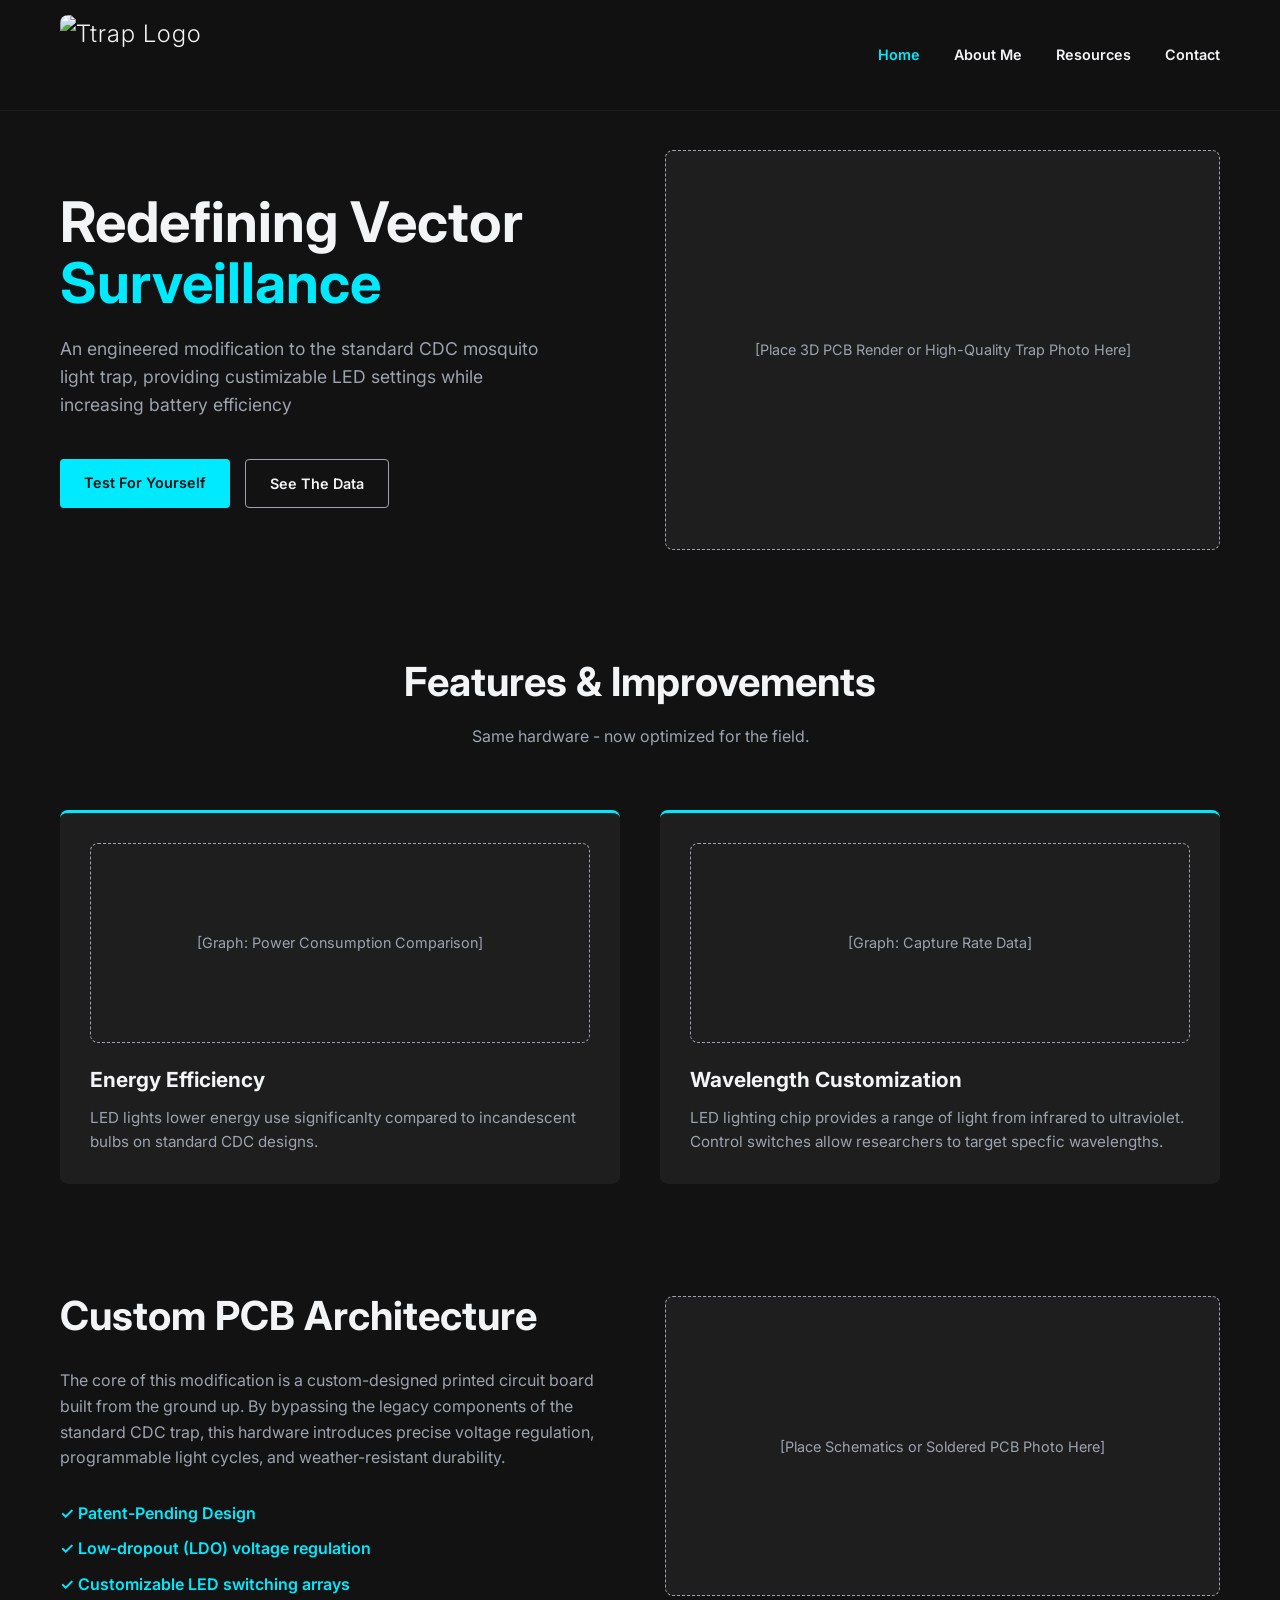
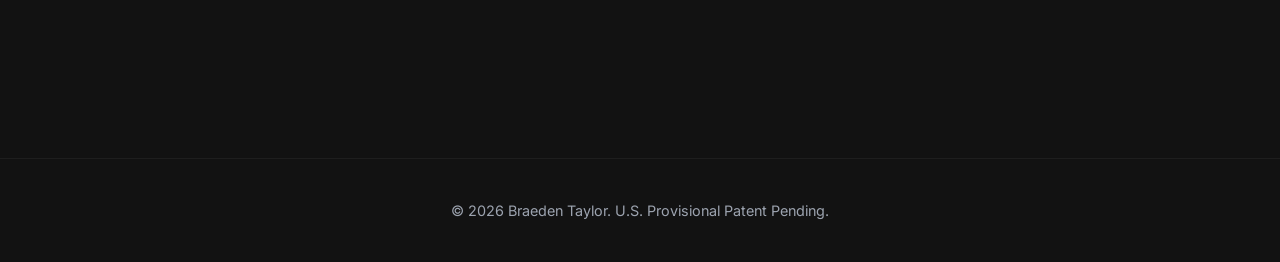
==== index.html @ c658a719 "Update logo and improve section titles and descriptions Updated logo image and modified section head" ====
<!DOCTYPE html>
<html lang="en">
<head>
    <meta charset="UTF-8">
    <meta name="viewport" content="width=device-width, initial-scale=1.0">
    <title>TaylorTraps | Next-Gen Vector Surveillance</title>
    <link rel="stylesheet" href="css/style.css">
    <link href="https://fonts.googleapis.com/css2?family=Inter:wght@300;400;600;800&display=swap" rel="stylesheet">
</head>
<body>

    <header>
        <div class="nav-container">
            <div class="logo"><img src="assets/images/Ttraplogo4.png" alt="Ttrap Logo" style="height:80px; width:auto; border-radius:8px; display:block;"></div>
            <nav>
                <a href="index.html" class="active">Home</a>
                <a href="about.html">About Me</a>
                <a href="resources.html">Resources</a>
                <a href="contact.html">Contact</a>
            </nav>
        </div>
    </header>

    <main>
        <section class="hero fade-in">
            <div class="hero-text">
                <h1>Redefining Vector <br><span class="highlight">Surveillance</span></h1>
                <p>An engineered modification to the standard CDC mosquito light trap, providing custimizable LED settings while increasing battery efficiency</p>
                <div class="cta-buttons">
                    <a href="contact.html" class="btn btn-primary">Test For Yourself</a>
                    <a href="#research" class="btn btn-secondary">See The Data</a>
                </div>
            </div>
            
            <div class="hero-visual">
                <div class="placeholder-box tall">
                    [Place 3D PCB Render or High-Quality Trap Photo Here]
                    </div>
            </div>
        </section>

        <section id="research" class="stats-section fade-in">
            <div class="section-header">
                <h2>Features & Improvements</h2>
                <p>Same hardware - now optimized for the field.</p>
            </div>
            
            <div class="stats-grid">
                <div class="stat-card">
                    <div class="placeholder-box graph">
                        [Graph: Power Consumption Comparison]
                        </div>
                    <h3>Energy Efficiency</h3>
                    <p>LED lights lower energy use significanlty compared to incandescent bulbs on standard CDC designs.</p>
                </div>

                <div class="stat-card">
                    <div class="placeholder-box graph">
                        [Graph: Capture Rate Data]
                        </div>
                    <h3>Wavelength Customization</h3>
                    <p>LED lighting chip provides a range of light from infrared to ultraviolet. Control switches allow researchers to target specfic wavelengths.</p>
                </div>
            </div>
        </section>

        <section class="hardware-section fade-in">
            <div class="hardware-content">
                <h2>Custom PCB Architecture</h2>
                <p>The core of this modification is a custom-designed printed circuit board built from the ground up. By bypassing the legacy components of the standard CDC trap, this hardware introduces precise voltage regulation, programmable light cycles, and weather-resistant durability.</p>
                <ul class="feature-list">
                    <li>✓ Patent-Pending Design</li>
                    <li>✓ Low-dropout (LDO) voltage regulation</li>
                    <li>✓ Customizable LED switching arrays</li>
                </ul>
            </div>
            <div class="hardware-visual">
                <div class="placeholder-box wide">
                    [Place Schematics or Soldered PCB Photo Here]
                    </div>
            </div>
        </section>
    </main>

    <footer>
        <p>&copy; 2026 Braeden Taylor. U.S. Provisional Patent Pending.</p>
    </footer>

    <script>
        // This script watches for elements with the 'fade-in' class and makes them visible when you scroll to them
        const observer = new IntersectionObserver((entries) => {
            entries.forEach(entry => {
                if (entry.isIntersecting) {
                    entry.target.classList.add('visible');
                }
            });
        }, { threshold: 0.15 }); // Triggers when 15% of the element is visible

        const hiddenElements = document.querySelectorAll('.fade-in');
        hiddenElements.forEach((el) => observer.observe(el));
    </script>
</body>
</html>
---- css/style.css ----
/* --- VARIABLES (Color Palette) --- */
:root {
    --bg-dark: #121212;         /* Deep charcoal background */
    --bg-surface: #1E1E1E;      /* Slightly lighter for cards */
    --accent: #00EAFF;          /* High-tech cyan/electric blue */
    --accent-hover: #00b3cc;
    --text-main: #F3F4F6;
    --text-muted: #9CA3AF;
    --font-stack: 'Inter', sans-serif;
}

/* --- BASE STYLES --- */
* {
    margin: 0;
    padding: 0;
    box-sizing: border-box;
}

body {
    background-color: var(--bg-dark);
    color: var(--text-main);
    font-family: var(--font-stack);
    line-height: 1.6;
    overflow-x: hidden;
}

/* --- SCROLL ANIMATIONS --- */
.fade-in {
    opacity: 0;
    transform: translateY(40px);
    transition: opacity 0.8s ease-out, transform 0.8s ease-out;
}

.fade-in.visible {
    opacity: 1;
    transform: translateY(0);
}

/* --- NAVIGATION --- */
header {
    background-color: rgba(18, 18, 18, 0.8);
    backdrop-filter: blur(10px);
    position: fixed;
    top: 0;
    width: 100%;
    z-index: 100;
    border-bottom: 1px solid rgba(255, 255, 255, 0.05);
}

.nav-container {
    max-width: 1200px;
    margin: 0 auto;
    padding: 15px 20px;
    display: flex;
    justify-content: space-between;
    align-items: center;
}

.logo {
    display: flex;
    align-items: center;
    font-size: 1.5rem;
    font-weight: 300;
    letter-spacing: 1px;
}

.logo strong {
    color: var(--accent);
    font-weight: 800;
}

nav a {
    color: var(--text-main);
    text-decoration: none;
    margin-left: 30px;
    font-size: 0.9rem;
    font-weight: 600;
    transition: color 0.3s;
}

nav a:hover, nav a.active {
    color: var(--accent);
}

/* --- HERO SECTION --- */
.hero {
    max-width: 1200px;
    margin: 150px auto 100px;
    padding: 0 20px;
    display: flex;
    align-items: center;
    justify-content: space-between;
    gap: 50px;
}

.hero-text {
    flex: 1;
}

.hero-text h1 {
    font-size: 3.5rem;
    line-height: 1.1;
    margin-bottom: 20px;
}

.highlight {
    color: var(--accent);
}

.hero-text p {
    color: var(--text-muted);
    font-size: 1.1rem;
    margin-bottom: 40px;
    max-width: 500px;
}

/* --- BUTTONS --- */
.cta-buttons {
    display: flex;
    gap: 15px;
}

.btn {
    padding: 12px 24px;
    border-radius: 4px;
    text-decoration: none;
    font-weight: 600;
    font-size: 0.9rem;
    transition: all 0.3s;
}

.btn-primary {
    background-color: var(--accent);
    color: var(--bg-dark);
}

.btn-primary:hover {
    background-color: var(--accent-hover);
    box-shadow: 0 0 15px rgba(0, 234, 255, 0.4);
}

.btn-secondary {
    background-color: transparent;
    color: var(--text-main);
    border: 1px solid var(--text-muted);
}

.btn-secondary:hover {
    border-color: var(--accent);
    color: var(--accent);
}

/* --- PLACEHOLDERS FOR YOUR ASSETS --- */
.placeholder-box {
    background-color: var(--bg-surface);
    border: 1px dashed var(--text-muted);
    border-radius: 8px;
    display: flex;
    align-items: center;
    justify-content: center;
    color: var(--text-muted);
    font-size: 0.9rem;
    text-align: center;
    padding: 20px;
}

.hero-visual {
    flex: 1;
}

.placeholder-box.tall {
    height: 400px;
    width: 100%;
}

.placeholder-box.wide {
    height: 300px;
    width: 100%;
}

.placeholder-box.graph {
    height: 200px;
    margin-bottom: 20px;
}

/* --- STATS SECTION --- */
.stats-section {
    max-width: 1200px;
    margin: 100px auto;
    padding: 0 20px;
}

.section-header {
    text-align: center;
    margin-bottom: 60px;
}

.section-header h2 {
    font-size: 2.5rem;
    margin-bottom: 10px;
}

.section-header p {
    color: var(--text-muted);
}

.stats-grid {
    display: grid;
    grid-template-columns: 1fr 1fr;
    gap: 40px;
}

.stat-card {
    background-color: var(--bg-surface);
    padding: 30px;
    border-radius: 8px;
    border-top: 3px solid var(--accent);
}

.stat-card h3 {
    margin-bottom: 10px;
    font-size: 1.3rem;
}

.stat-card p {
    color: var(--text-muted);
    font-size: 0.95rem;
}

/* --- HARDWARE SECTION --- */
.hardware-section {
    max-width: 1200px;
    margin: 100px auto 150px;
    padding: 0 20px;
    display: flex;
    align-items: center;
    gap: 50px;
}

.hardware-content {
    flex: 1;
}

.hardware-content h2 {
    font-size: 2.5rem;
    margin-bottom: 20px;
}

.hardware-content p {
    color: var(--text-muted);
    margin-bottom: 30px;
}

.feature-list {
    list-style: none;
}

.feature-list li {
    margin-bottom: 10px;
    font-weight: 600;
    color: var(--accent);
}

.hardware-visual {
    flex: 1;
}

/* --- FOOTER --- */
footer {
    text-align: center;
    padding: 40px 20px;
    border-top: 1px solid rgba(255, 255, 255, 0.05);
    color: var(--text-muted);
    font-size: 0.9rem;
}

/* --- RESPONSIVE DESIGN (For mobile phones) --- */
@media (max-width: 768px) {
    .hero, .hardware-section {
        flex-direction: column;
        text-align: center;
        margin-top: 100px;
    }
    .cta-buttons {
        justify-content: center;
    }
    .stats-grid {
        grid-template-columns: 1fr;
    }
    .nav-container {
        flex-direction: column;
        gap: 15px;
    }
    nav a {
        margin: 0 10px;
    }
}
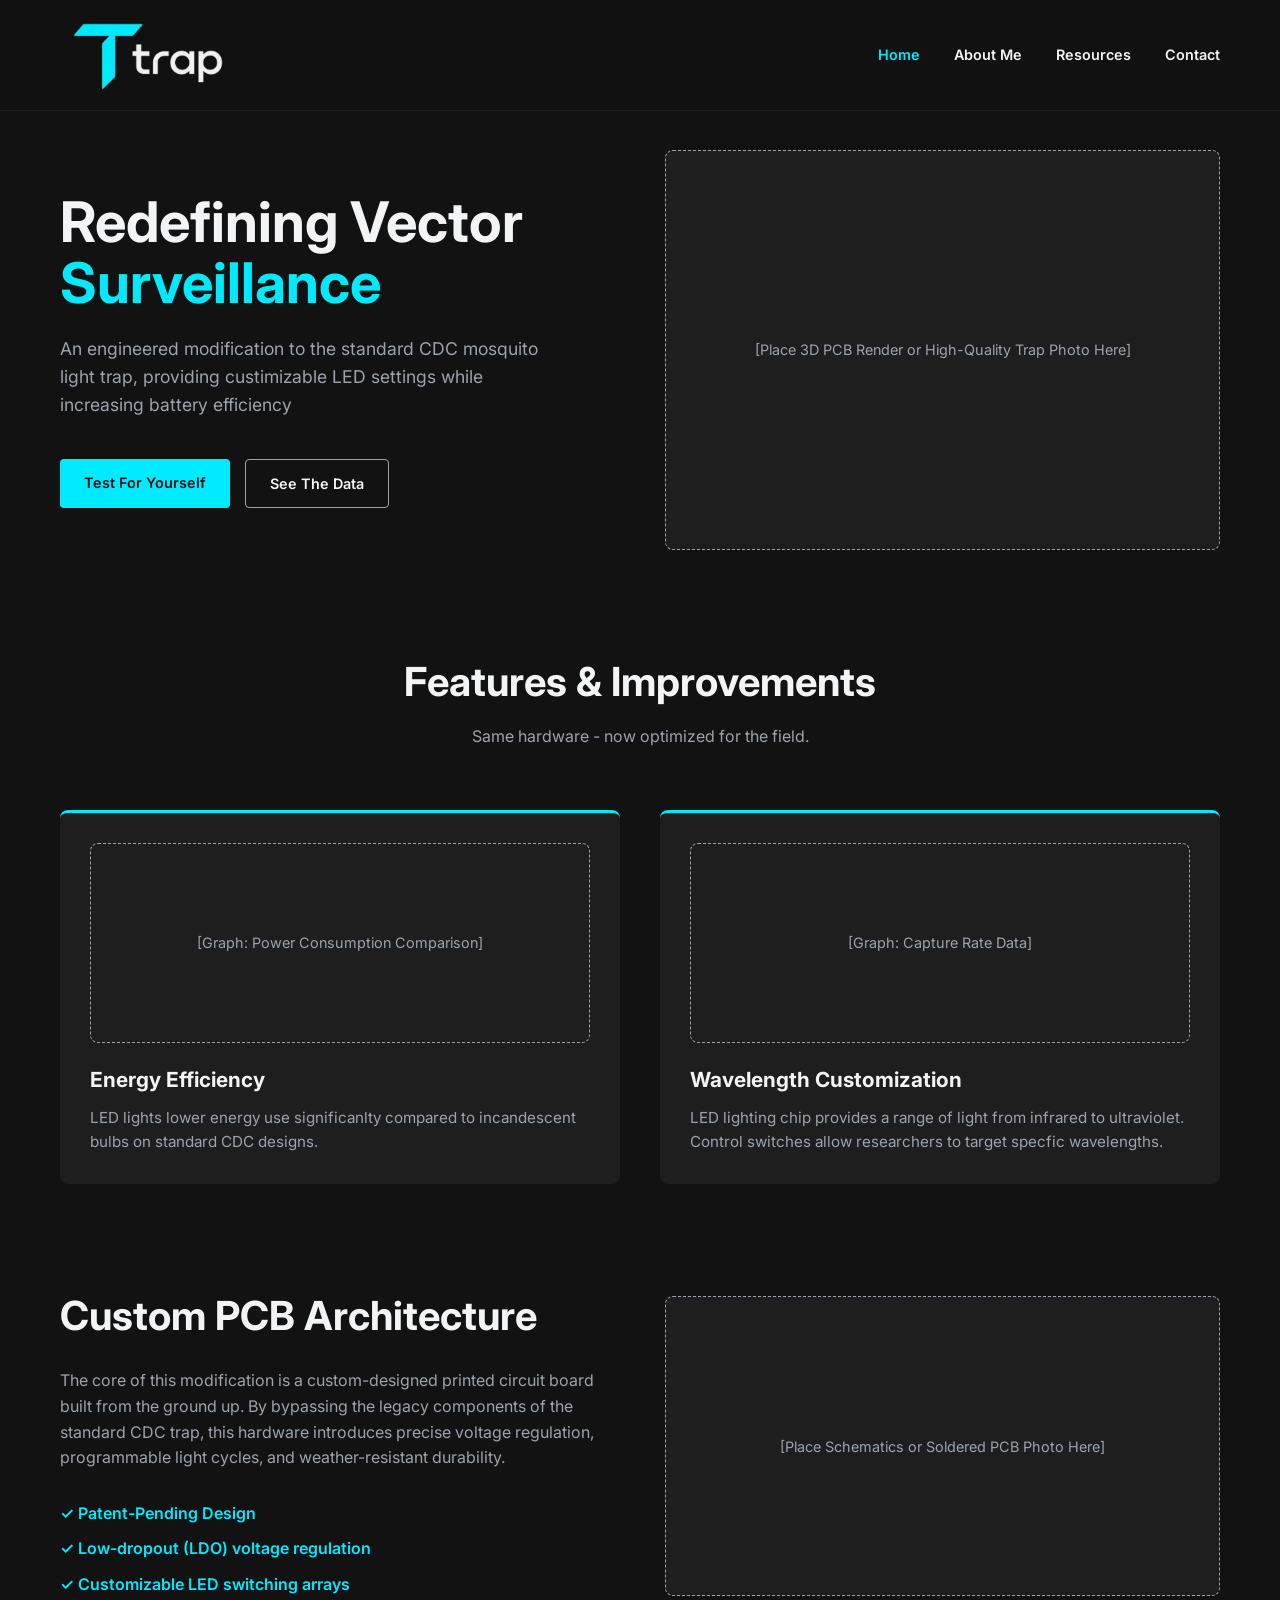
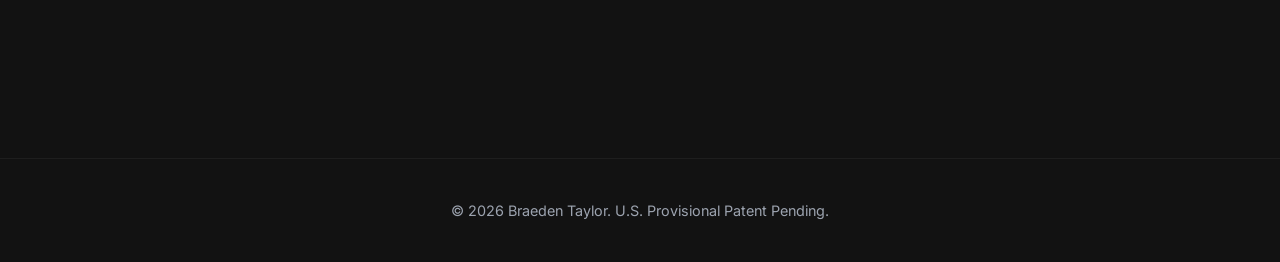
==== commit 5c6f1d5a: "Add favicon link to index.html" ====
--- a/index.html
+++ b/index.html
@@ -6,6 +6,7 @@
     <title>TaylorTraps | Next-Gen Vector Surveillance</title>
     <link rel="stylesheet" href="css/style.css">
     <link href="https://fonts.googleapis.com/css2?family=Inter:wght@300;400;600;800&display=swap" rel="stylesheet">
+    <link rel="icon" type="image/png" href="assets/images/Favicon1.png">
 </head>
 <body>
 
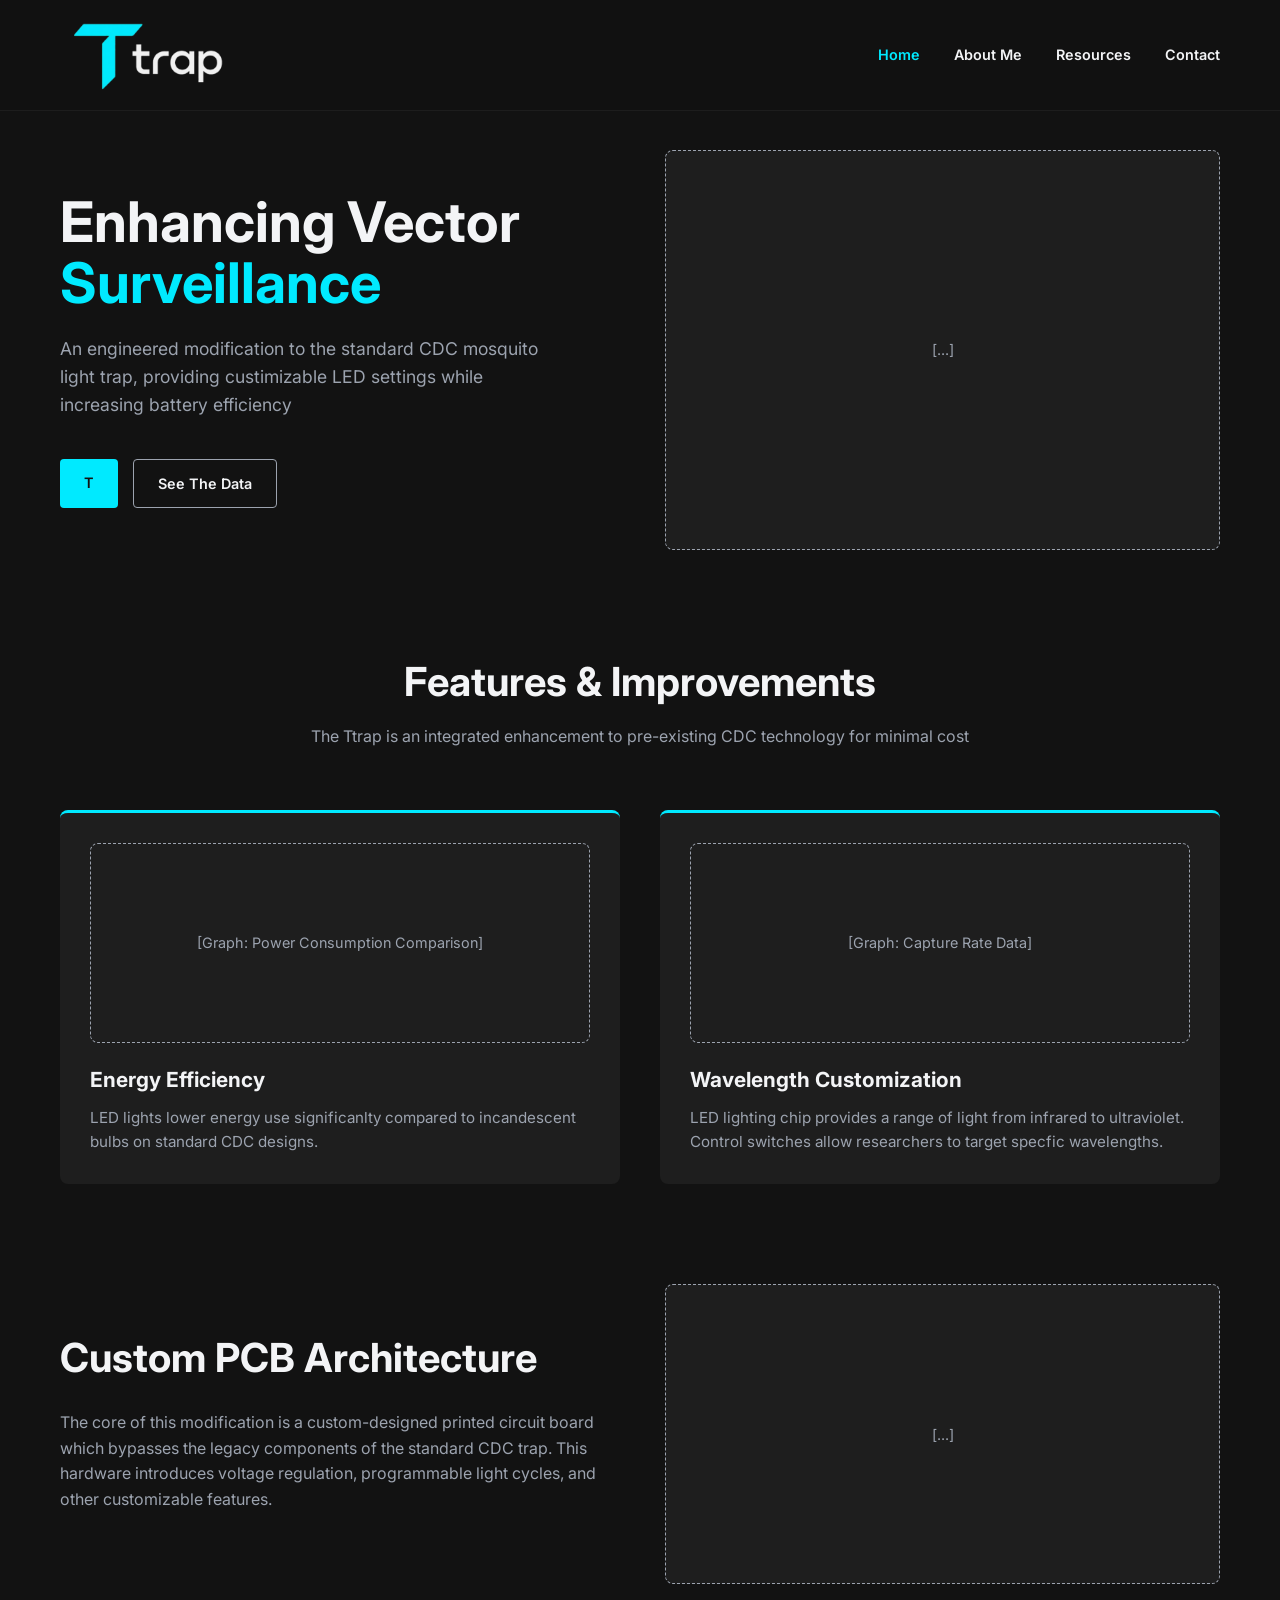
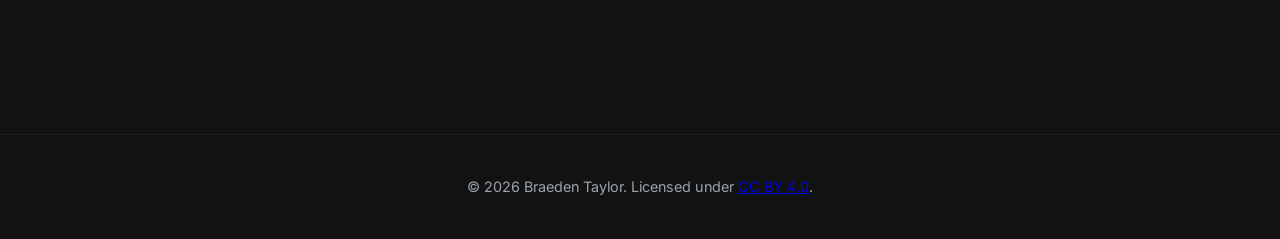
==== commit 22342cd6: "Revise content for vector surveillance enhancements Updated the title and various text elements to r" ====
--- a/index.html
+++ b/index.html
@@ -3,7 +3,7 @@
 <head>
     <meta charset="UTF-8">
     <meta name="viewport" content="width=device-width, initial-scale=1.0">
-    <title>TaylorTraps | Next-Gen Vector Surveillance</title>
+    <title>TaylorTraps | Vector Surveillance Enhancements</title>
     <link rel="stylesheet" href="css/style.css">
     <link href="https://fonts.googleapis.com/css2?family=Inter:wght@300;400;600;800&display=swap" rel="stylesheet">
     <link rel="icon" type="image/png" href="assets/images/Favicon1.png">
@@ -25,17 +25,17 @@
     <main>
         <section class="hero fade-in">
             <div class="hero-text">
-                <h1>Redefining Vector <br><span class="highlight">Surveillance</span></h1>
+                <h1>Enhancing Vector <br><span class="highlight">Surveillance</span></h1>
                 <p>An engineered modification to the standard CDC mosquito light trap, providing custimizable LED settings while increasing battery efficiency</p>
                 <div class="cta-buttons">
-                    <a href="contact.html" class="btn btn-primary">Test For Yourself</a>
+                    <a href="contact.html" class="btn btn-primary">T</a>
                     <a href="#research" class="btn btn-secondary">See The Data</a>
                 </div>
             </div>
             
             <div class="hero-visual">
                 <div class="placeholder-box tall">
-                    [Place 3D PCB Render or High-Quality Trap Photo Here]
+                    [...]
                     </div>
             </div>
         </section>
@@ -43,7 +43,7 @@
         <section id="research" class="stats-section fade-in">
             <div class="section-header">
                 <h2>Features & Improvements</h2>
-                <p>Same hardware - now optimized for the field.</p>
+                <p>The Ttrap is an integrated enhancement to pre-existing CDC technology for minimal cost</p>
             </div>
             
             <div class="stats-grid">
@@ -68,23 +68,21 @@
         <section class="hardware-section fade-in">
             <div class="hardware-content">
                 <h2>Custom PCB Architecture</h2>
-                <p>The core of this modification is a custom-designed printed circuit board built from the ground up. By bypassing the legacy components of the standard CDC trap, this hardware introduces precise voltage regulation, programmable light cycles, and weather-resistant durability.</p>
-                <ul class="feature-list">
-                    <li>✓ Patent-Pending Design</li>
-                    <li>✓ Low-dropout (LDO) voltage regulation</li>
-                    <li>✓ Customizable LED switching arrays</li>
-                </ul>
+                <p>The core of this modification is a custom-designed printed circuit board which bypasses the legacy components of the standard CDC trap. This hardware introduces voltage regulation, programmable light cycles, and other customizable features.</p>
             </div>
             <div class="hardware-visual">
                 <div class="placeholder-box wide">
-                    [Place Schematics or Soldered PCB Photo Here]
+                    [...]
                     </div>
             </div>
         </section>
     </main>
 
     <footer>
-        <p>&copy; 2026 Braeden Taylor. U.S. Provisional Patent Pending.</p>
+        <p>
+              &copy; 2026 Braeden Taylor. Licensed under 
+              <a href="https://creativecommons.org" target="_blank" rel="license noopener noreferrer">CC BY 4.0</a>.
+        </p>
     </footer>
 
     <script>
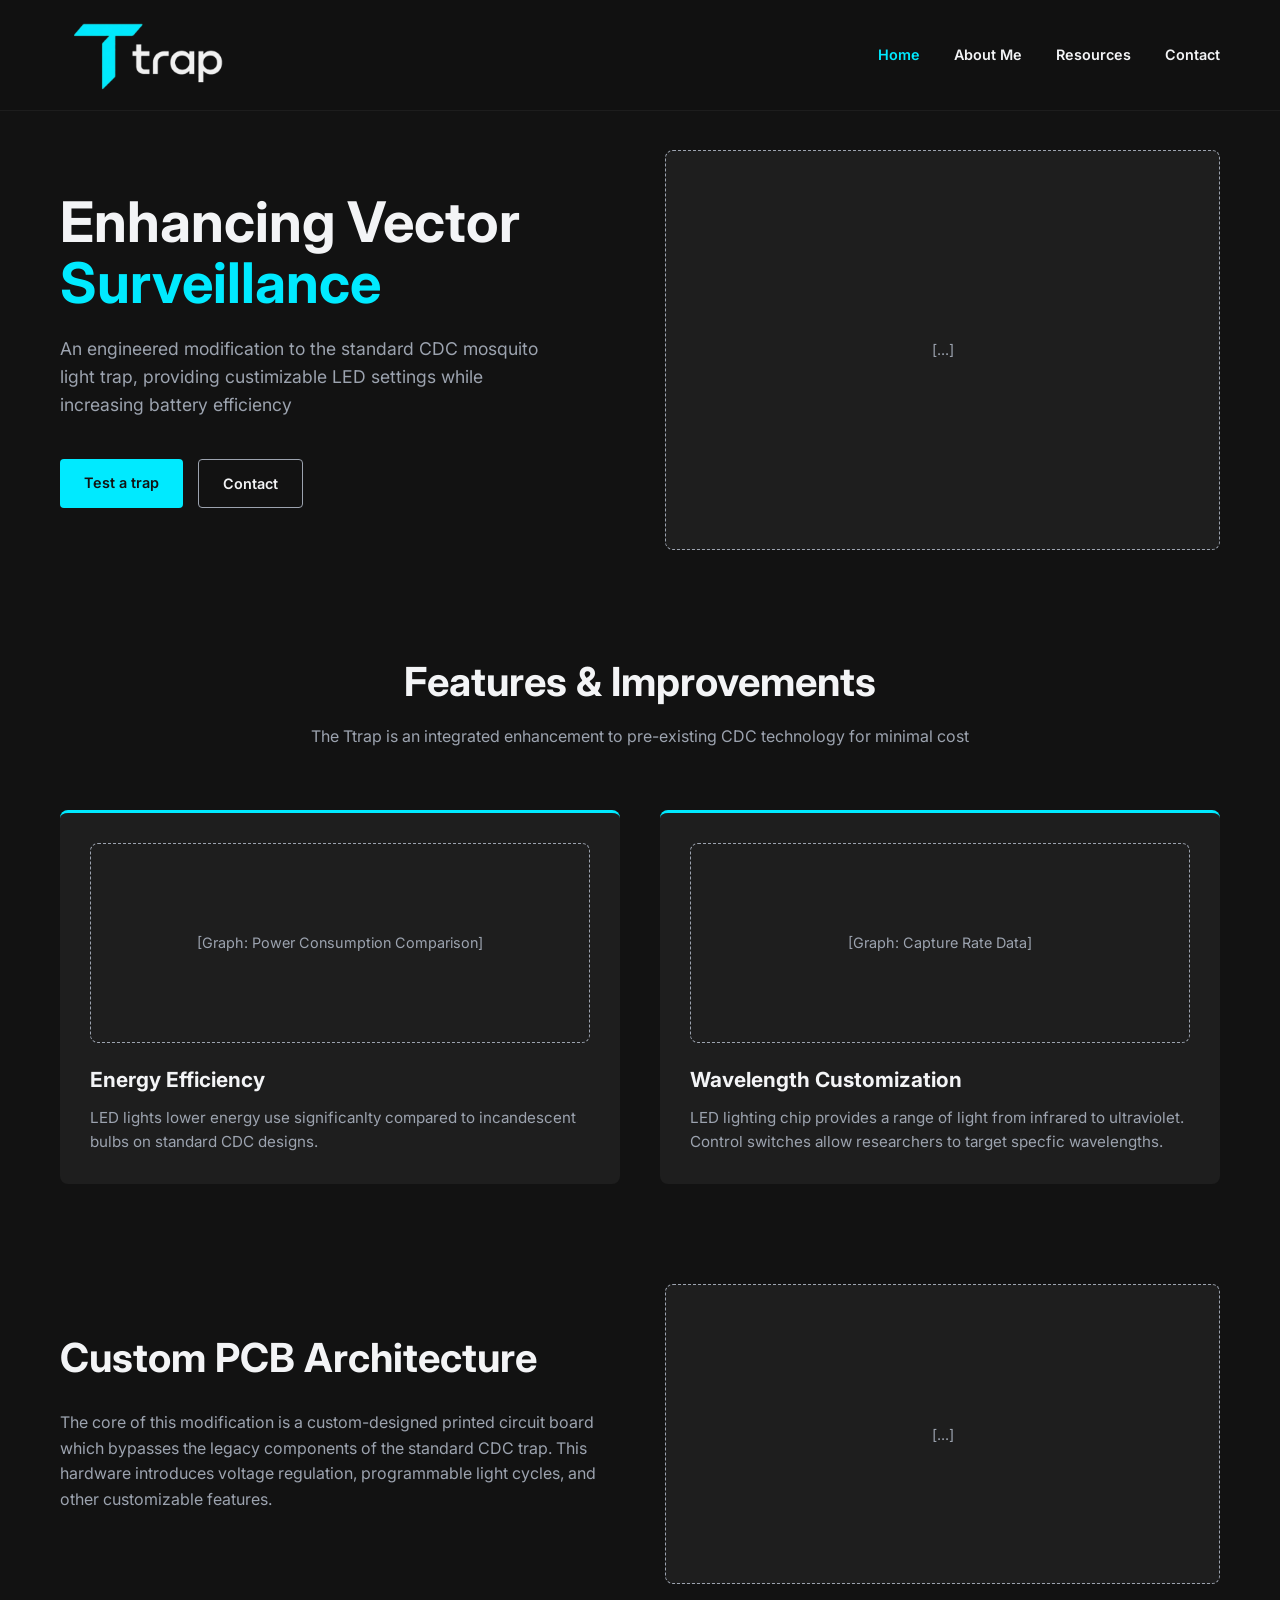
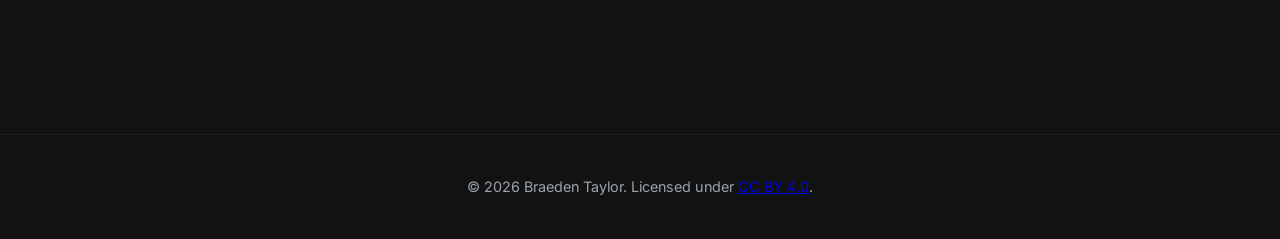
==== commit 80a004a2: "Update call-to-action buttons in index.html" ====
--- a/index.html
+++ b/index.html
@@ -28,8 +28,8 @@
                 <h1>Enhancing Vector <br><span class="highlight">Surveillance</span></h1>
                 <p>An engineered modification to the standard CDC mosquito light trap, providing custimizable LED settings while increasing battery efficiency</p>
                 <div class="cta-buttons">
-                    <a href="contact.html" class="btn btn-primary">T</a>
-                    <a href="#research" class="btn btn-secondary">See The Data</a>
+                    <a href="contact.html" class="btn btn-primary">Test a trap</a>
+                    <a href="contact.html" class="btn btn-secondary">Contact</a>
                 </div>
             </div>
             
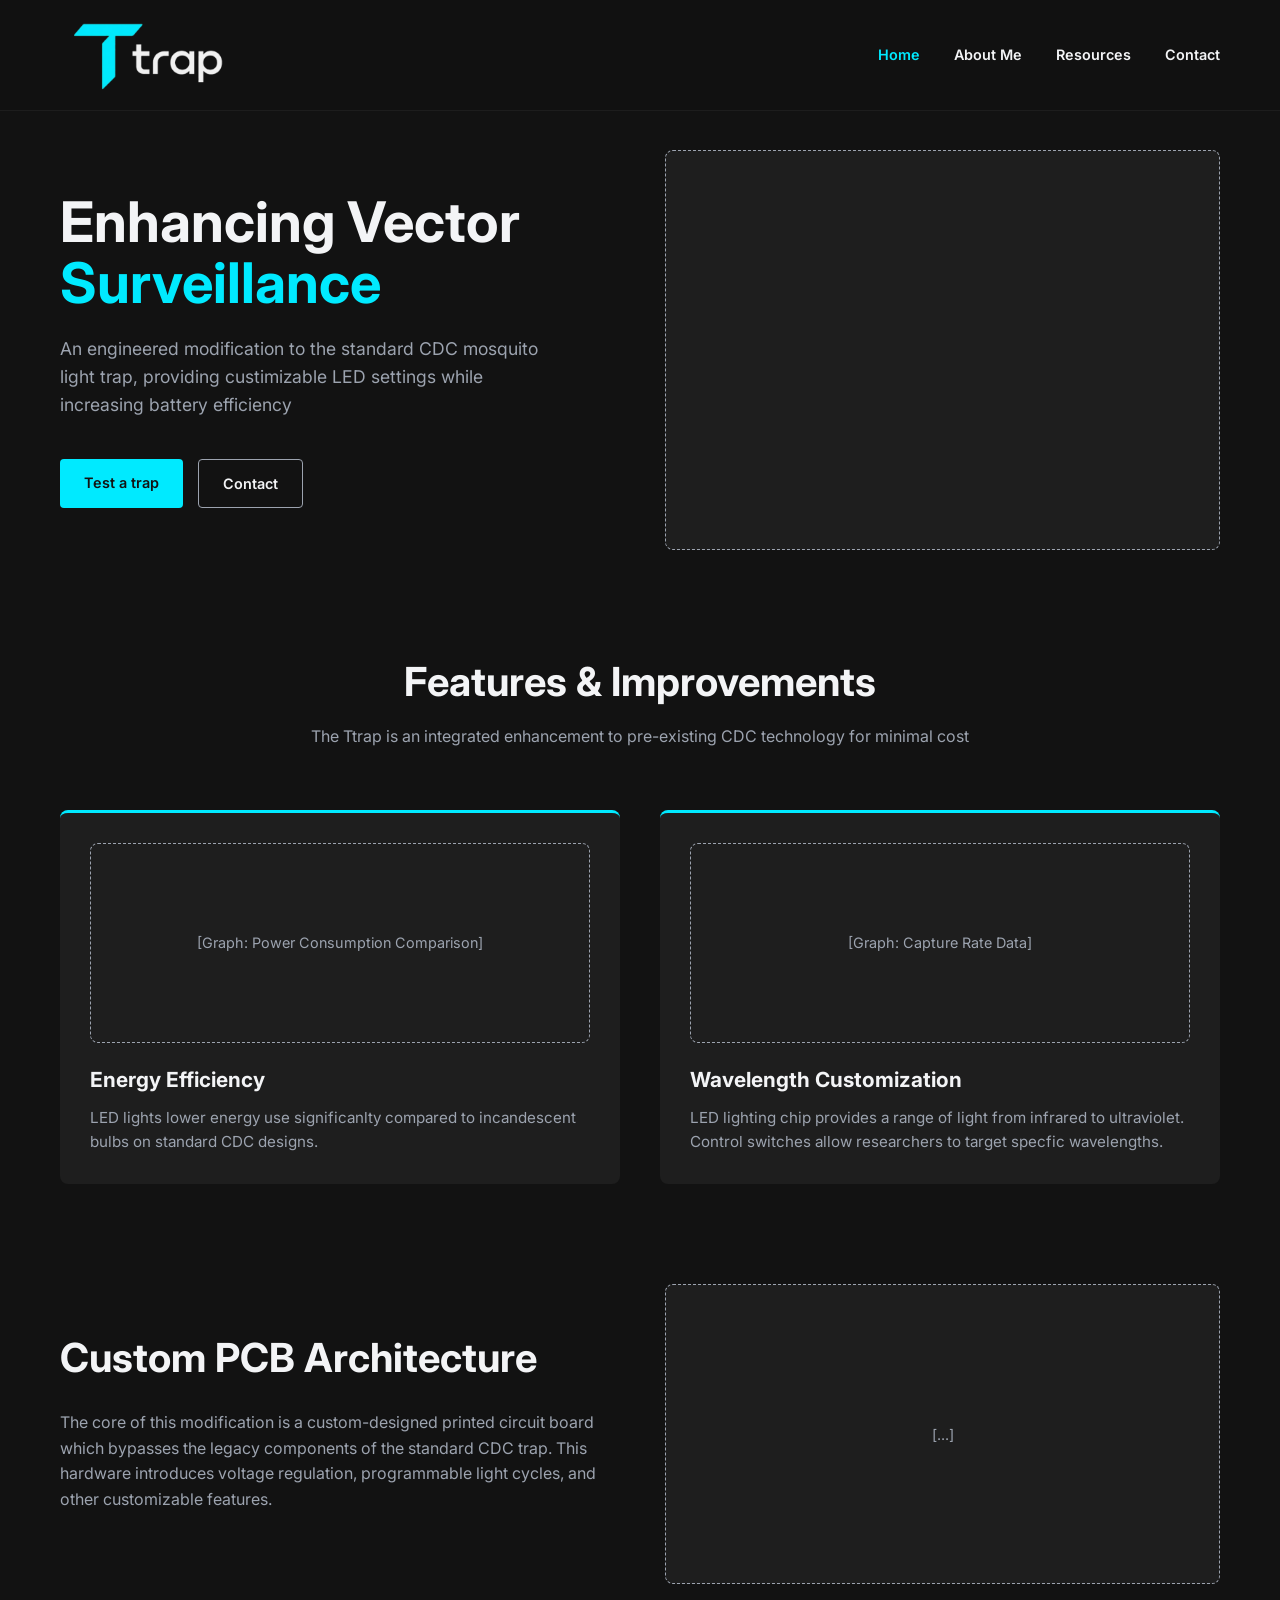
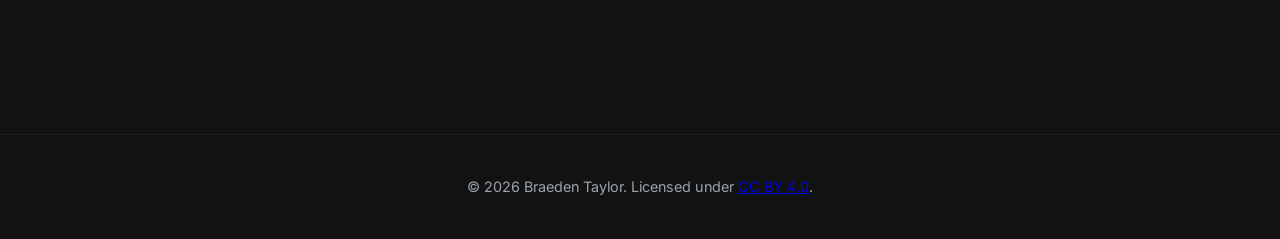
==== commit 1041d298: "Add image to hero visual section in index.html" ====
--- a/index.html
+++ b/index.html
@@ -35,7 +35,7 @@
             
             <div class="hero-visual">
                 <div class="placeholder-box tall">
-                    [...]
+                    <div <img src="assets/images/3.2.1pcbrendering1.png" alt="pcbrendering" style="height:200px; width:auto; border-radius:8px; display:block;"></div>
                     </div>
             </div>
         </section>
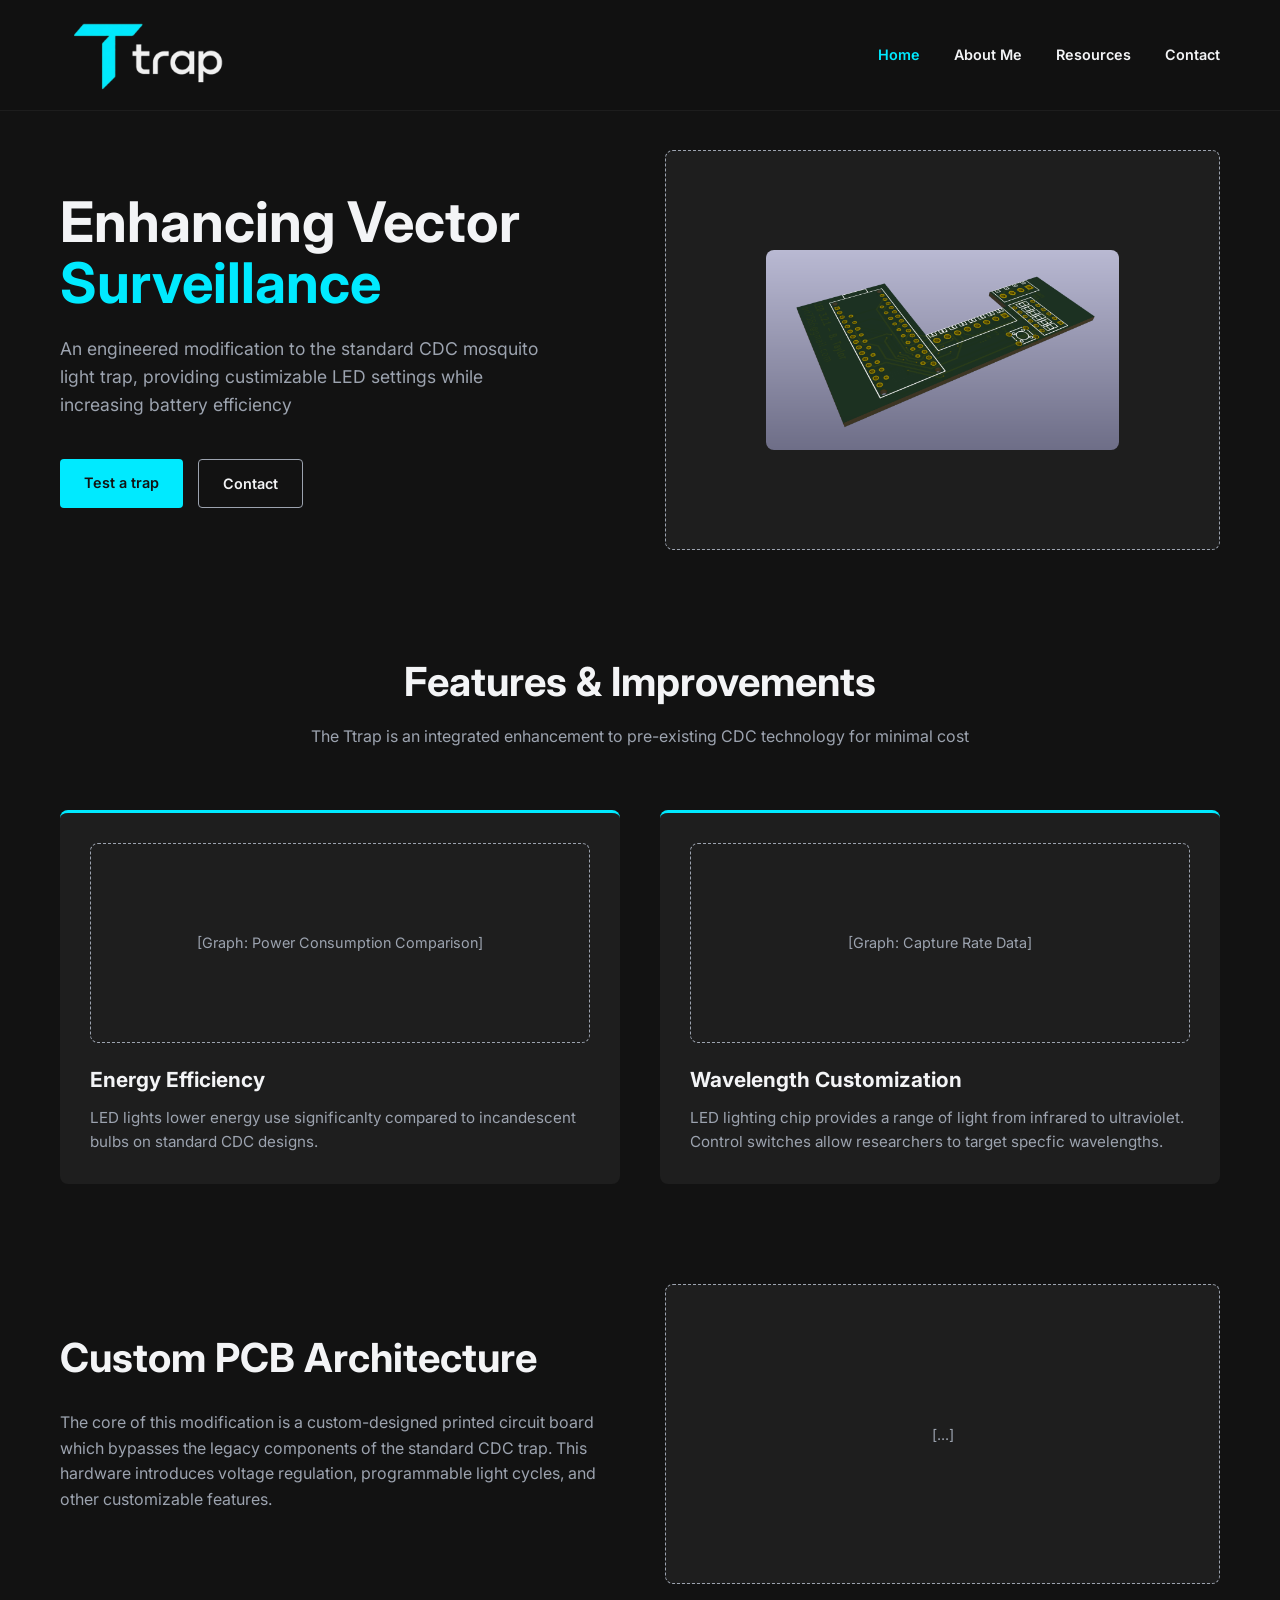
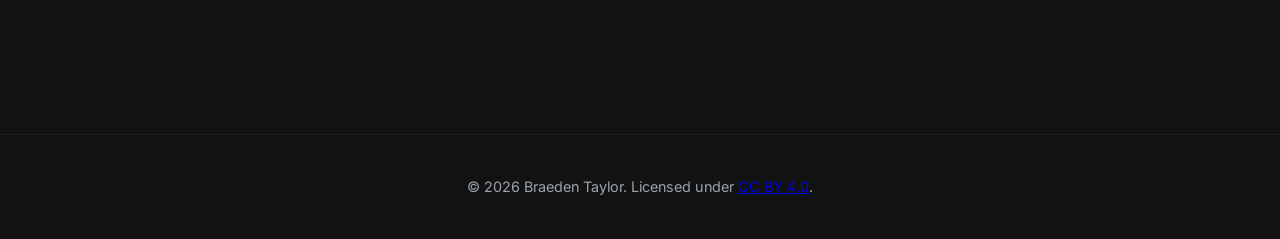
==== commit dd772874: "Fix image tag structure in index.html" ====
--- a/index.html
+++ b/index.html
@@ -35,8 +35,8 @@
             
             <div class="hero-visual">
                 <div class="placeholder-box tall">
-                    <div <img src="assets/images/3.2.1pcbrendering1.png" alt="pcbrendering" style="height:200px; width:auto; border-radius:8px; display:block;"></div>
-                    </div>
+                    <img src="assets/images/3.2.1pcbrendering1.png" alt="pcbrendering" style="height:200px; width:auto; border-radius:8px; display:block;">
+                </div>
             </div>
         </section>
 
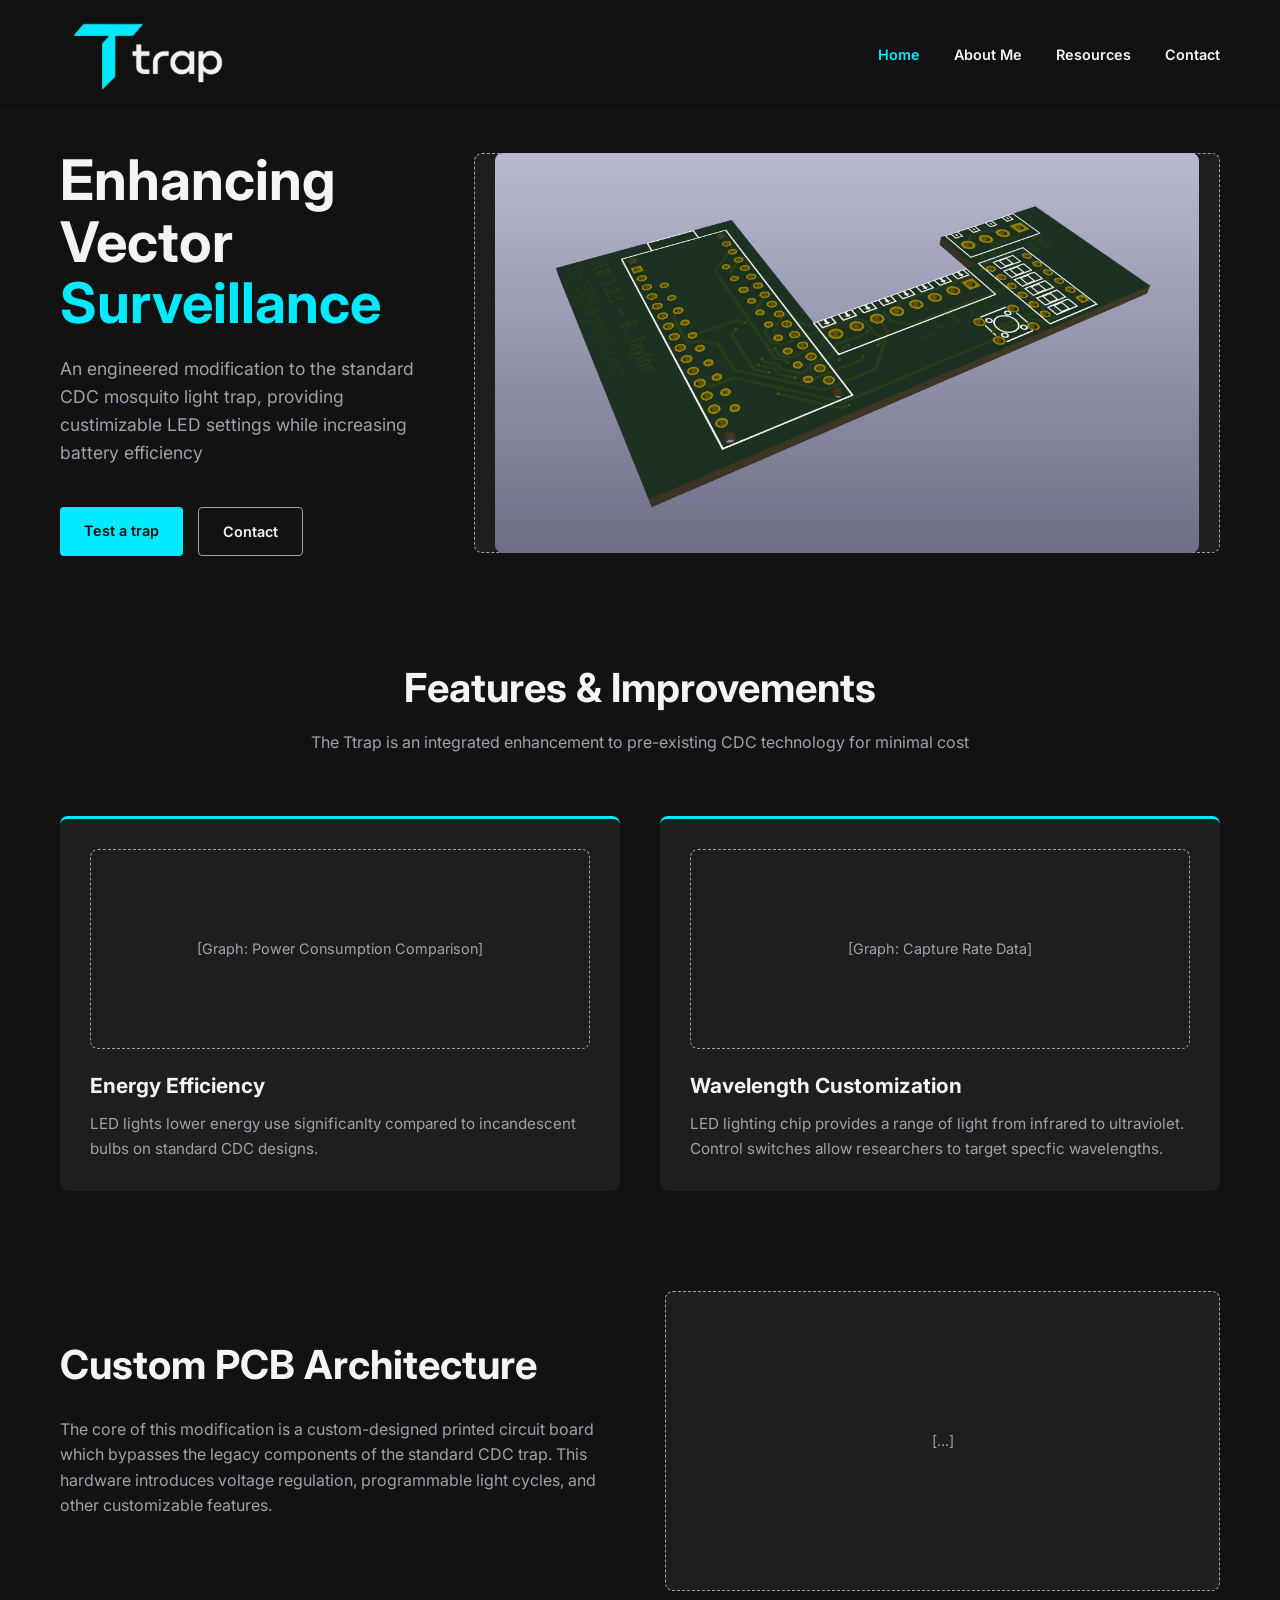
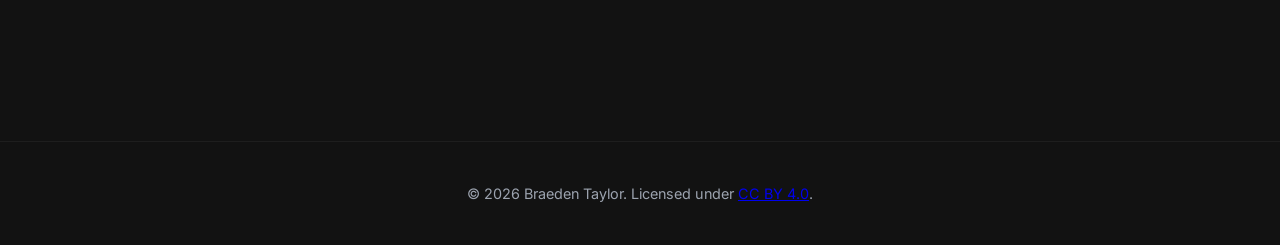
==== commit f7004006: "Increase image height in hero visual section" ====
--- a/index.html
+++ b/index.html
@@ -35,7 +35,7 @@
             
             <div class="hero-visual">
                 <div class="placeholder-box tall">
-                    <img src="assets/images/3.2.1pcbrendering1.png" alt="pcbrendering" style="height:200px; width:auto; border-radius:8px; display:block;">
+                    <img src="assets/images/3.2.1pcbrendering1.png" alt="pcbrendering" style="height:400px; width:auto; border-radius:8px; display:block;">
                 </div>
             </div>
         </section>
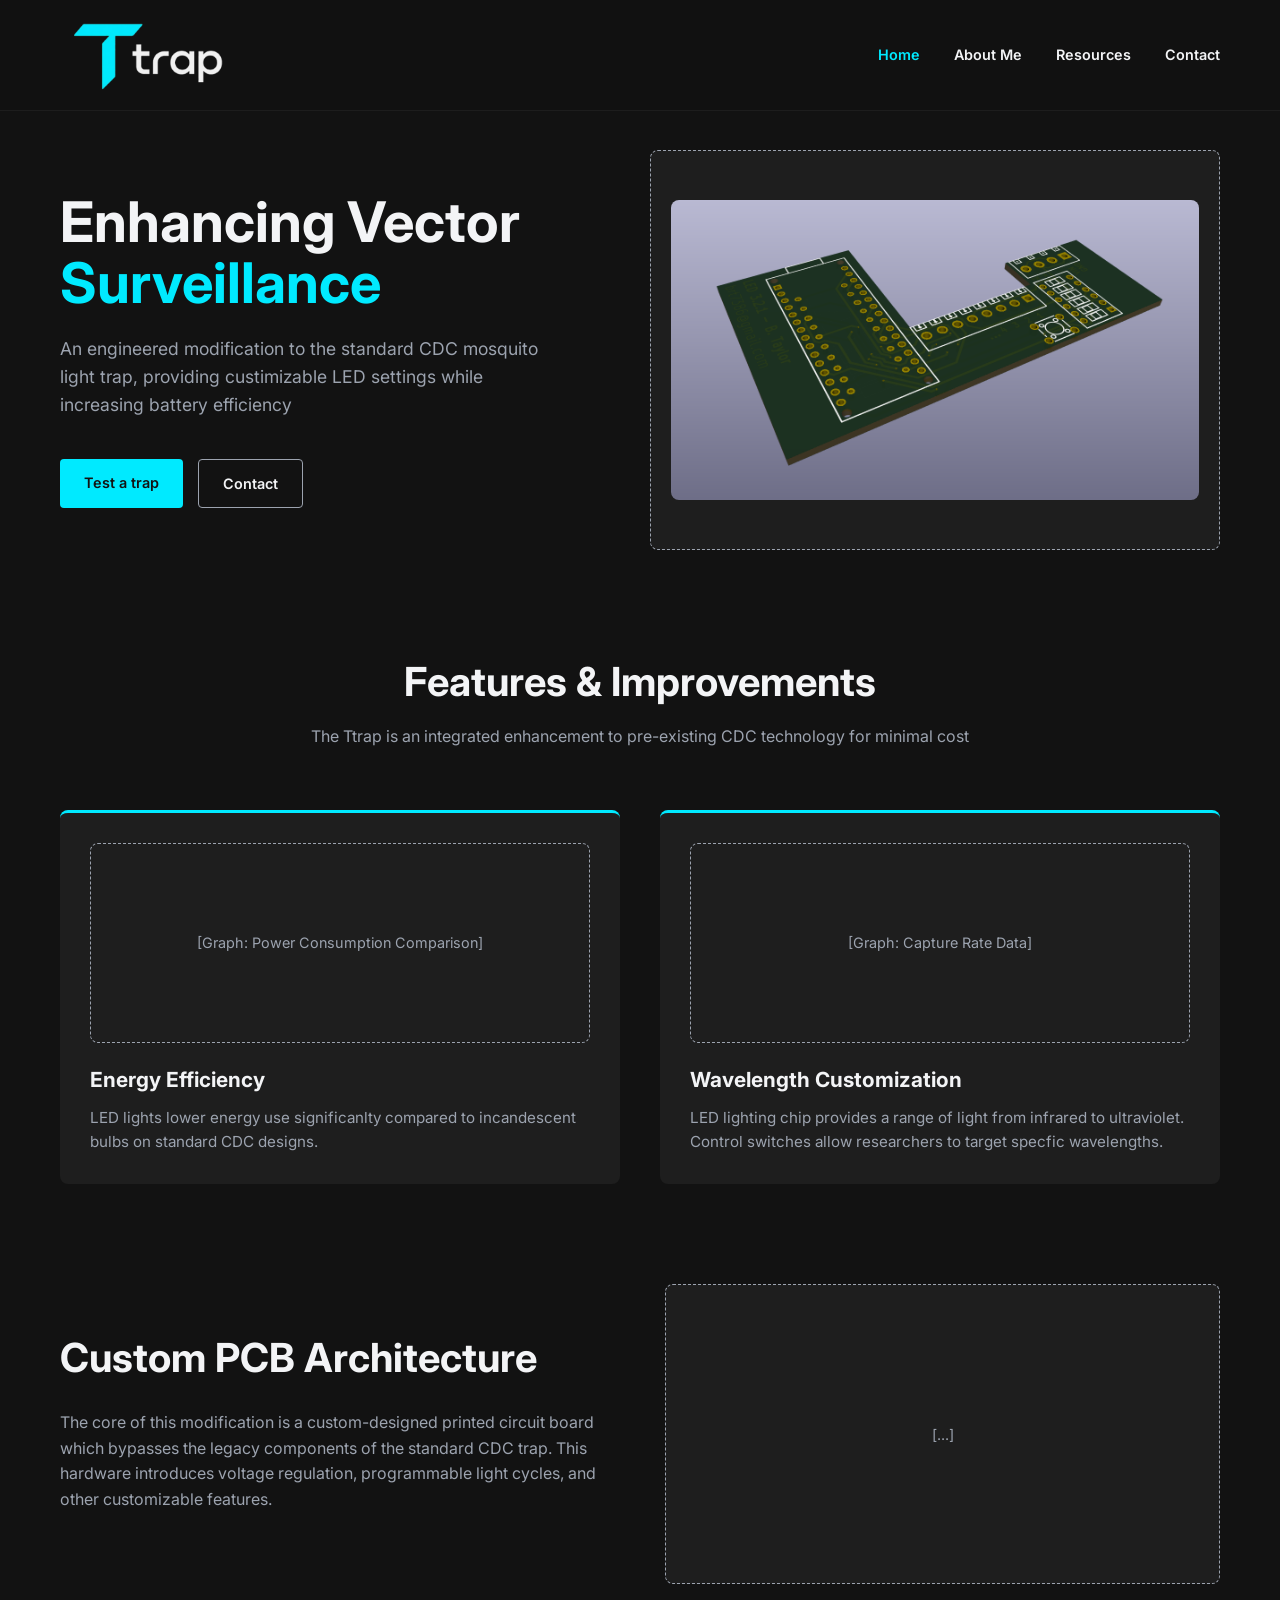
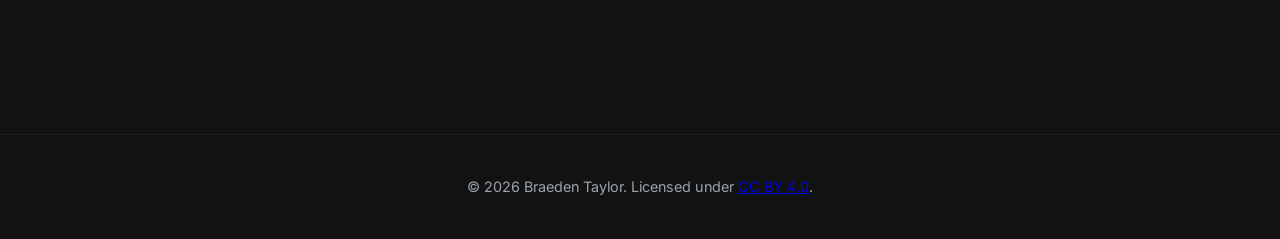
==== commit 9f1095ad: "Reduce image height in hero visual section" ====
--- a/index.html
+++ b/index.html
@@ -35,7 +35,7 @@
             
             <div class="hero-visual">
                 <div class="placeholder-box tall">
-                    <img src="assets/images/3.2.1pcbrendering1.png" alt="pcbrendering" style="height:400px; width:auto; border-radius:8px; display:block;">
+                    <img src="assets/images/3.2.1pcbrendering1.png" alt="pcbrendering" style="height:300px; width:auto; border-radius:8px; display:block;">
                 </div>
             </div>
         </section>
